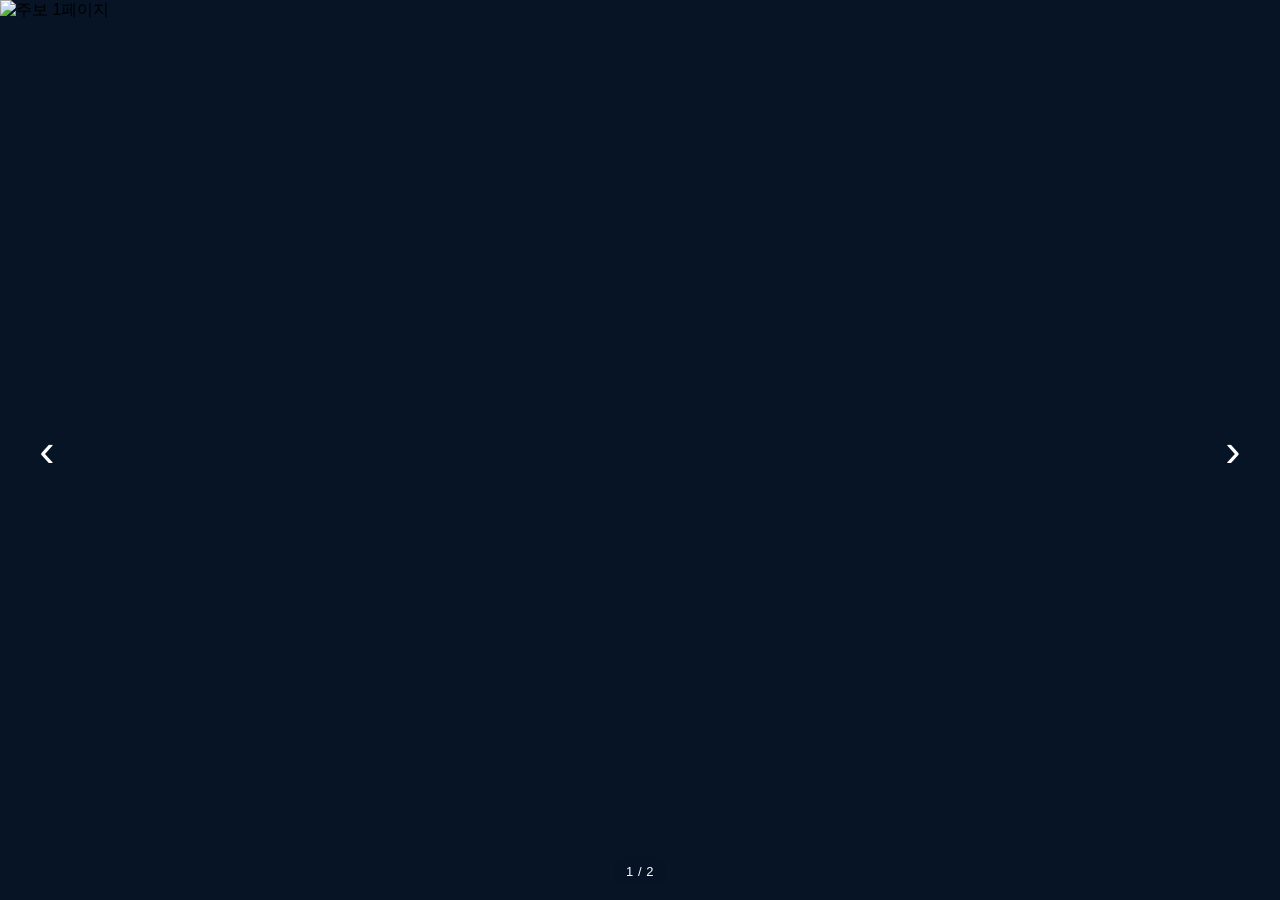
==== weekly_bulletin/index.html @ 3fcf83f9 "Add weekly bulletin HTML structure and functionality" ====
<!DOCTYPE html>
<html lang="ko">
<head>
  <meta charset="UTF-8">
  <meta name="viewport" content="width=device-width, initial-scale=1.0">
  <title>벧엘한인장로교회 주보 | Weekly Bulletin</title>

  <style>
    * {
      margin: 0;
      padding: 0;
      box-sizing: border-box;
    }

    html,
    body {
      width: 100%;
      height: 100%;
      overflow: hidden;
      background: #071426;
      font-family: Arial, "Noto Sans KR", sans-serif;
    }

    .bulletin-viewer {
      position: relative;
      width: 100vw;
      height: 100vh;
      height: 100svh;
      display: flex;
      align-items: center;
      justify-content: center;
      background: #071426;
      touch-action: pan-y;
      user-select: none;
    }

    .bulletin-image {
      display: block;
      width: 100%;
      height: 100%;
      object-fit: contain;
      object-position: center;
      transition: opacity 0.18s ease;
      -webkit-user-drag: none;
    }

    .bulletin-image.is-changing {
      opacity: 0;
    }

    .nav-button {
      position: absolute;
      top: 50%;
      z-index: 2;
      width: 58px;
      height: 82px;
      border: 0;
      border-radius: 6px;
      color: #ffffff;
      background: rgba(7, 20, 38, 0.56);
      font-size: 46px;
      font-weight: 300;
      line-height: 1;
      cursor: pointer;
      transform: translateY(-50%);
      transition: background-color 0.2s ease;
    }

    .nav-button:hover,
    .nav-button:focus-visible {
      background: rgba(7, 20, 38, 0.86);
      outline: 2px solid rgba(255, 255, 255, 0.9);
      outline-offset: 2px;
    }

    .nav-prev {
      left: 18px;
    }

    .nav-next {
      right: 18px;
    }

    .page-indicator {
      position: absolute;
      left: 50%;
      bottom: 14px;
      z-index: 2;
      padding: 7px 12px;
      border-radius: 999px;
      color: #ffffff;
      background: rgba(7, 20, 38, 0.68);
      font-size: 13px;
      letter-spacing: 0.5px;
      transform: translateX(-50%);
    }

    @media (max-width: 700px) {
      .nav-button {
        width: 44px;
        height: 68px;
        font-size: 36px;
        background: rgba(7, 20, 38, 0.48);
      }

      .nav-prev {
        left: 8px;
      }

      .nav-next {
        right: 8px;
      }

      .page-indicator {
        bottom: 10px;
        font-size: 12px;
      }
    }
  </style>
</head>

<body>
  <main class="bulletin-viewer" id="bulletinViewer" aria-label="주보 이미지 보기">
    <img
      class="bulletin-image"
      id="bulletinImage"
      src="2026.0830.1.jpg"
      alt="주보 1페이지">

    <button class="nav-button nav-prev" id="prevButton" type="button" aria-label="이전 페이지">‹</button>
    <button class="nav-button nav-next" id="nextButton" type="button" aria-label="다음 페이지">›</button>

    <div class="page-indicator" id="pageIndicator" aria-live="polite">1 / 2</div>
  </main>

  <script>
    /* 다음 주 주보로 교체할 때 아래 파일명만 변경하세요. */
    const bulletinImages = [
      "2026.0830.1.jpg",
      "2026.0830.2.jpg"
    ];

    const viewer = document.getElementById("bulletinViewer");
    const image = document.getElementById("bulletinImage");
    const indicator = document.getElementById("pageIndicator");
    const prevButton = document.getElementById("prevButton");
    const nextButton = document.getElementById("nextButton");

    let currentIndex = 0;
    let touchStartX = 0;

    function showPage(index) {
      currentIndex = (index + bulletinImages.length) % bulletinImages.length;
      image.classList.add("is-changing");

      window.setTimeout(() => {
        image.src = bulletinImages[currentIndex];
        image.alt = `주보 ${currentIndex + 1}페이지`;
        indicator.textContent = `${currentIndex + 1} / ${bulletinImages.length}`;
        image.classList.remove("is-changing");
      }, 120);
    }

    prevButton.addEventListener("click", () => showPage(currentIndex - 1));
    nextButton.addEventListener("click", () => showPage(currentIndex + 1));

    document.addEventListener("keydown", (event) => {
      if (event.key === "ArrowLeft") showPage(currentIndex - 1);
      if (event.key === "ArrowRight") showPage(currentIndex + 1);
    });

    viewer.addEventListener("touchstart", (event) => {
      touchStartX = event.changedTouches[0].clientX;
    }, { passive: true });

    viewer.addEventListener("touchend", (event) => {
      const distance = event.changedTouches[0].clientX - touchStartX;
      if (Math.abs(distance) < 45) return;
      showPage(distance > 0 ? currentIndex - 1 : currentIndex + 1);
    }, { passive: true });
  </script>
</body>
</html>
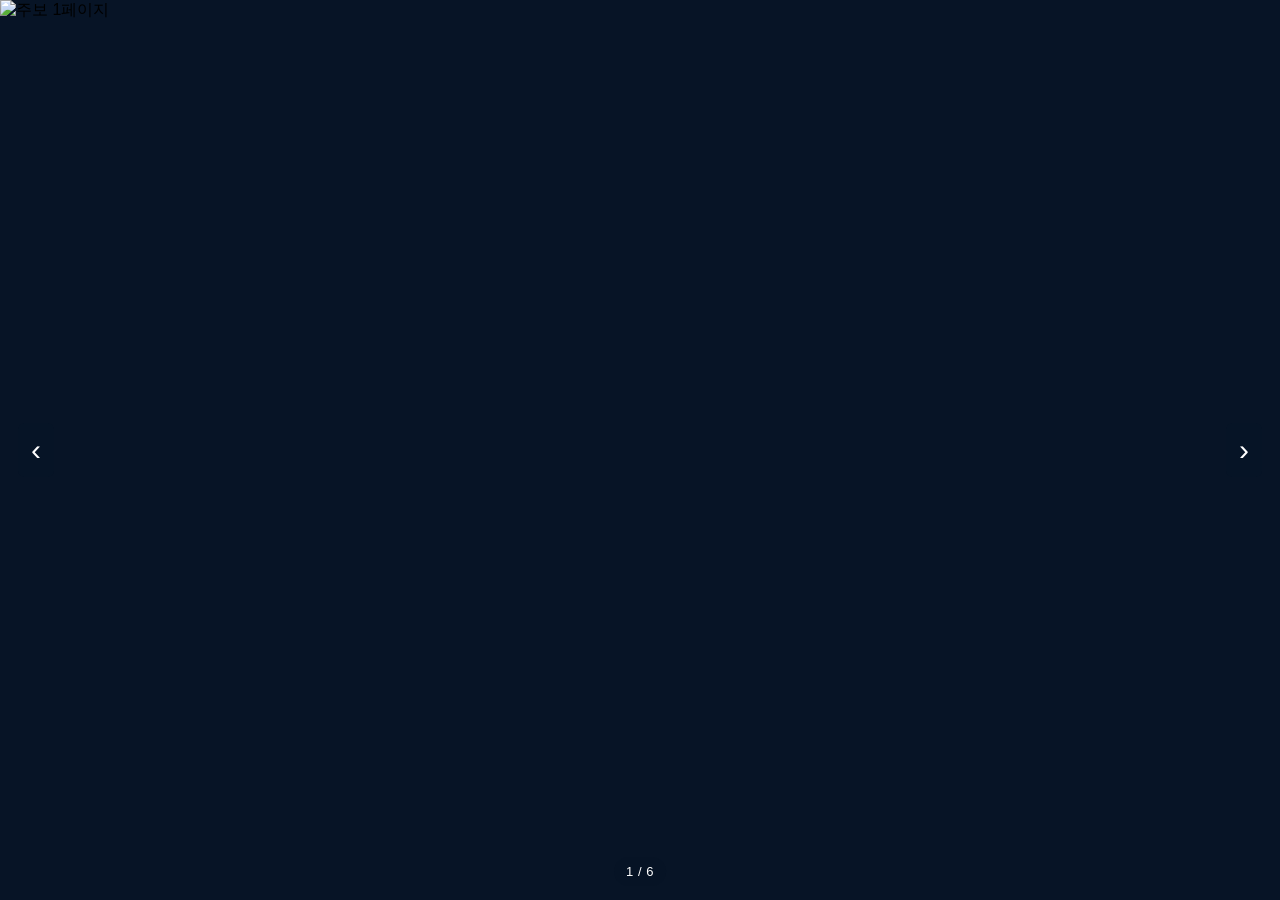
==== commit 935e608b: "Refactor bulletin viewer layout and update image source" ====
--- a/weekly_bulletin/index.html
+++ b/weekly_bulletin/index.html
@@ -30,7 +30,7 @@
       align-items: center;
       justify-content: center;
       background: #071426;
-      touch-action: pan-y;
+      touch-action: none;
       user-select: none;
     }
 
@@ -40,7 +40,9 @@
       height: 100%;
       object-fit: contain;
       object-position: center;
-      transition: opacity 0.18s ease;
+      transform: scale(var(--image-scale, 1));
+      transform-origin: center center;
+      transition: opacity 0.18s ease, transform 0.18s ease;
       -webkit-user-drag: none;
     }
 
@@ -52,13 +54,13 @@
       position: absolute;
       top: 50%;
       z-index: 2;
-      width: 58px;
-      height: 82px;
+      width: 36px;
+      height: 54px;
       border: 0;
       border-radius: 6px;
       color: #ffffff;
       background: rgba(7, 20, 38, 0.56);
-      font-size: 46px;
+      font-size: 30px;
       font-weight: 300;
       line-height: 1;
       cursor: pointer;
@@ -97,9 +99,9 @@
 
     @media (max-width: 700px) {
       .nav-button {
-        width: 44px;
-        height: 68px;
-        font-size: 36px;
+        width: 32px;
+        height: 48px;
+        font-size: 26px;
         background: rgba(7, 20, 38, 0.48);
       }
 
@@ -124,60 +126,15 @@
     <img
       class="bulletin-image"
       id="bulletinImage"
-      src="2026.0830.1.jpg"
+      src="1-3.jpg"
       alt="주보 1페이지">
 
     <button class="nav-button nav-prev" id="prevButton" type="button" aria-label="이전 페이지">‹</button>
     <button class="nav-button nav-next" id="nextButton" type="button" aria-label="다음 페이지">›</button>
 
-    <div class="page-indicator" id="pageIndicator" aria-live="polite">1 / 2</div>
+    <div class="page-indicator" id="pageIndicator" aria-live="polite">1 / 6</div>
   </main>
 
-  <script>
-    /* 다음 주 주보로 교체할 때 아래 파일명만 변경하세요. */
-    const bulletinImages = [
-      "2026.0830.1.jpg",
-      "2026.0830.2.jpg"
-    ];
-
-    const viewer = document.getElementById("bulletinViewer");
-    const image = document.getElementById("bulletinImage");
-    const indicator = document.getElementById("pageIndicator");
-    const prevButton = document.getElementById("prevButton");
-    const nextButton = document.getElementById("nextButton");
-
-    let currentIndex = 0;
-    let touchStartX = 0;
-
-    function showPage(index) {
-      currentIndex = (index + bulletinImages.length) % bulletinImages.length;
-      image.classList.add("is-changing");
-
-      window.setTimeout(() => {
-        image.src = bulletinImages[currentIndex];
-        image.alt = `주보 ${currentIndex + 1}페이지`;
-        indicator.textContent = `${currentIndex + 1} / ${bulletinImages.length}`;
-        image.classList.remove("is-changing");
-      }, 120);
-    }
-
-    prevButton.addEventListener("click", () => showPage(currentIndex - 1));
-    nextButton.addEventListener("click", () => showPage(currentIndex + 1));
-
-    document.addEventListener("keydown", (event) => {
-      if (event.key === "ArrowLeft") showPage(currentIndex - 1);
-      if (event.key === "ArrowRight") showPage(currentIndex + 1);
-    });
-
-    viewer.addEventListener("touchstart", (event) => {
-      touchStartX = event.changedTouches[0].clientX;
-    }, { passive: true });
-
-    viewer.addEventListener("touchend", (event) => {
-      const distance = event.changedTouches[0].clientX - touchStartX;
-      if (Math.abs(distance) < 45) return;
-      showPage(distance > 0 ? currentIndex - 1 : currentIndex + 1);
-    }, { passive: true });
-  </script>
+  <script src="../assets/script/weekly_bulletin_index.js"></script>
 </body>
 </html>
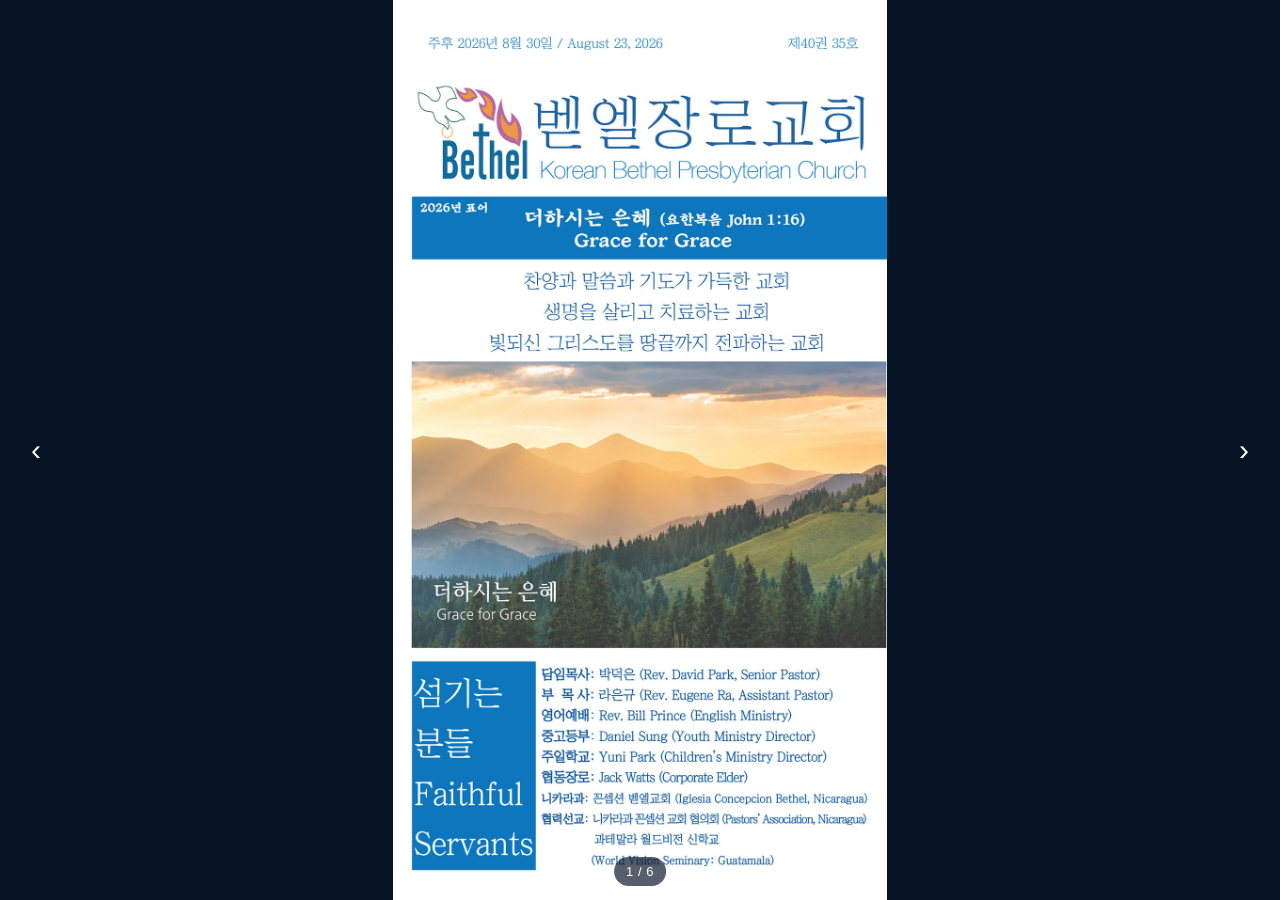
==== commit 3ce48355: "Add files via upload" ====
--- a/weekly_bulletin/index.html
+++ b/weekly_bulletin/index.html
@@ -1,140 +1,140 @@
-<!DOCTYPE html>
-<html lang="ko">
-<head>
-  <meta charset="UTF-8">
-  <meta name="viewport" content="width=device-width, initial-scale=1.0">
-  <title>벧엘한인장로교회 주보 | Weekly Bulletin</title>
-
-  <style>
-    * {
-      margin: 0;
-      padding: 0;
-      box-sizing: border-box;
-    }
-
-    html,
-    body {
-      width: 100%;
-      height: 100%;
-      overflow: hidden;
-      background: #071426;
-      font-family: Arial, "Noto Sans KR", sans-serif;
-    }
-
-    .bulletin-viewer {
-      position: relative;
-      width: 100vw;
-      height: 100vh;
-      height: 100svh;
-      display: flex;
-      align-items: center;
-      justify-content: center;
-      background: #071426;
-      touch-action: none;
-      user-select: none;
-    }
-
-    .bulletin-image {
-      display: block;
-      width: 100%;
-      height: 100%;
-      object-fit: contain;
-      object-position: center;
-      transform: scale(var(--image-scale, 1));
-      transform-origin: center center;
-      transition: opacity 0.18s ease, transform 0.18s ease;
-      -webkit-user-drag: none;
-    }
-
-    .bulletin-image.is-changing {
-      opacity: 0;
-    }
-
-    .nav-button {
-      position: absolute;
-      top: 50%;
-      z-index: 2;
-      width: 36px;
-      height: 54px;
-      border: 0;
-      border-radius: 6px;
-      color: #ffffff;
-      background: rgba(7, 20, 38, 0.56);
-      font-size: 30px;
-      font-weight: 300;
-      line-height: 1;
-      cursor: pointer;
-      transform: translateY(-50%);
-      transition: background-color 0.2s ease;
-    }
-
-    .nav-button:hover,
-    .nav-button:focus-visible {
-      background: rgba(7, 20, 38, 0.86);
-      outline: 2px solid rgba(255, 255, 255, 0.9);
-      outline-offset: 2px;
-    }
-
-    .nav-prev {
-      left: 18px;
-    }
-
-    .nav-next {
-      right: 18px;
-    }
-
-    .page-indicator {
-      position: absolute;
-      left: 50%;
-      bottom: 14px;
-      z-index: 2;
-      padding: 7px 12px;
-      border-radius: 999px;
-      color: #ffffff;
-      background: rgba(7, 20, 38, 0.68);
-      font-size: 13px;
-      letter-spacing: 0.5px;
-      transform: translateX(-50%);
-    }
-
-    @media (max-width: 700px) {
-      .nav-button {
-        width: 32px;
-        height: 48px;
-        font-size: 26px;
-        background: rgba(7, 20, 38, 0.48);
-      }
-
-      .nav-prev {
-        left: 8px;
-      }
-
-      .nav-next {
-        right: 8px;
-      }
-
-      .page-indicator {
-        bottom: 10px;
-        font-size: 12px;
-      }
-    }
-  </style>
-</head>
-
-<body>
-  <main class="bulletin-viewer" id="bulletinViewer" aria-label="주보 이미지 보기">
-    <img
-      class="bulletin-image"
-      id="bulletinImage"
-      src="1-3.jpg"
-      alt="주보 1페이지">
-
-    <button class="nav-button nav-prev" id="prevButton" type="button" aria-label="이전 페이지">‹</button>
-    <button class="nav-button nav-next" id="nextButton" type="button" aria-label="다음 페이지">›</button>
-
-    <div class="page-indicator" id="pageIndicator" aria-live="polite">1 / 6</div>
-  </main>
-
-  <script src="../assets/script/weekly_bulletin_index.js"></script>
-</body>
-</html>
+<!DOCTYPE html>
+<html lang="ko">
+<head>
+  <meta charset="UTF-8">
+  <meta name="viewport" content="width=device-width, initial-scale=1.0">
+  <title>벧엘한인장로교회 주보 | Weekly Bulletin</title>
+
+  <style>
+    * {
+      margin: 0;
+      padding: 0;
+      box-sizing: border-box;
+    }
+
+    html,
+    body {
+      width: 100%;
+      height: 100%;
+      overflow: hidden;
+      background: #071426;
+      font-family: Arial, "Noto Sans KR", sans-serif;
+    }
+
+    .bulletin-viewer {
+      position: relative;
+      width: 100vw;
+      height: 100vh;
+      height: 100svh;
+      display: flex;
+      align-items: center;
+      justify-content: center;
+      background: #071426;
+      touch-action: none;
+      user-select: none;
+    }
+
+    .bulletin-image {
+      display: block;
+      width: 100%;
+      height: 100%;
+      object-fit: contain;
+      object-position: center;
+      transform: scale(var(--image-scale, 1));
+      transform-origin: center center;
+      transition: opacity 0.18s ease, transform 0.18s ease;
+      -webkit-user-drag: none;
+    }
+
+    .bulletin-image.is-changing {
+      opacity: 0;
+    }
+
+    .nav-button {
+      position: absolute;
+      top: 50%;
+      z-index: 2;
+      width: 36px;
+      height: 54px;
+      border: 0;
+      border-radius: 6px;
+      color: #ffffff;
+      background: rgba(7, 20, 38, 0.56);
+      font-size: 30px;
+      font-weight: 300;
+      line-height: 1;
+      cursor: pointer;
+      transform: translateY(-50%);
+      transition: background-color 0.2s ease;
+    }
+
+    .nav-button:hover,
+    .nav-button:focus-visible {
+      background: rgba(7, 20, 38, 0.86);
+      outline: 2px solid rgba(255, 255, 255, 0.9);
+      outline-offset: 2px;
+    }
+
+    .nav-prev {
+      left: 18px;
+    }
+
+    .nav-next {
+      right: 18px;
+    }
+
+    .page-indicator {
+      position: absolute;
+      left: 50%;
+      bottom: 14px;
+      z-index: 2;
+      padding: 7px 12px;
+      border-radius: 999px;
+      color: #ffffff;
+      background: rgba(7, 20, 38, 0.68);
+      font-size: 13px;
+      letter-spacing: 0.5px;
+      transform: translateX(-50%);
+    }
+
+    @media (max-width: 700px) {
+      .nav-button {
+        width: 32px;
+        height: 48px;
+        font-size: 26px;
+        background: rgba(7, 20, 38, 0.48);
+      }
+
+      .nav-prev {
+        left: 8px;
+      }
+
+      .nav-next {
+        right: 8px;
+      }
+
+      .page-indicator {
+        bottom: 10px;
+        font-size: 12px;
+      }
+    }
+  </style>
+</head>
+
+<body>
+  <main class="bulletin-viewer" id="bulletinViewer" aria-label="주보 이미지 보기">
+    <img
+      class="bulletin-image"
+      id="bulletinImage"
+      src="1-3.jpg"
+      alt="주보 1페이지">
+
+    <button class="nav-button nav-prev" id="prevButton" type="button" aria-label="이전 페이지">‹</button>
+    <button class="nav-button nav-next" id="nextButton" type="button" aria-label="다음 페이지">›</button>
+
+    <div class="page-indicator" id="pageIndicator" aria-live="polite">1 / 6</div>
+  </main>
+
+  <script src="../assets/script/weekly_bulletin_index.js"></script>
+</body>
+</html>
